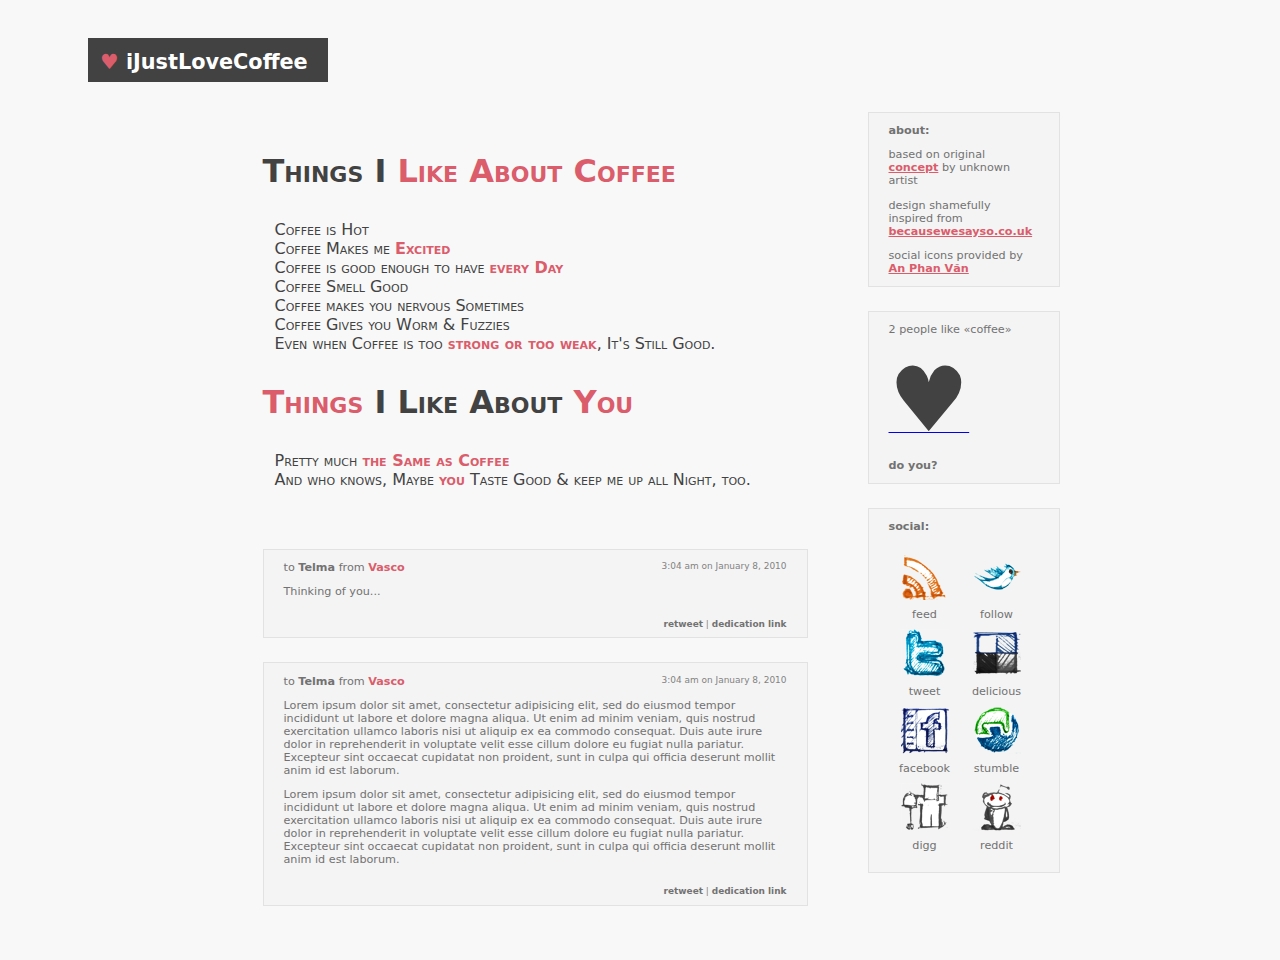
==== index.html @ fd00c3bb "initial design" ====
<!DOCTYPE html PUBLIC "-//W3C//DTD XHTML 1.0 Transitional//EN" "http://www.w3.org/TR/xhtml1/DTD/xhtml1-transitional.dtd">
<html xmlns="http://www.w3.org/1999/xhtml">
<head>
<meta http-equiv="Content-Type" content="text/html; charset=utf-8" />
<title>I love Coffee</title>
<link href="style.css" rel="stylesheet" type="text/css" />
<link rel="icon" href="images/favicon.ico" /> 
</head>
<body>
 <div id="header"><em>♥</em> iJustLoveCoffee</div>
 <div id="wrapper">
  <div id="main">
   <div id="coffee">
    <h1><b>T</b>hings I <em>Like About Coffee</em></h1>
    <ul>
     <li>Coffee is Hot</li>
     <li>Coffee Makes me <em>Excited</em></li>
     <li>Coffee is good enough to have <em>every Day</em></li>
     <li>Coffee Smell Good</li>
     <li>Coffee makes you nervous Sometimes</li>
     <li>Coffee Gives you Worm & Fuzzies</li>
     <li>Even when Coffee is too <em>strong or too weak</em>, It's Still Good.</li>
    </ul>
    <h1><em>Things</em> I Like About <em>You</em></h1>
    <ul>
     <li>Pretty much <em>the Same as Coffee</em></li>
     <li>And who knows, Maybe <em>you</em> Taste Good & keep me up all Night, too.</li>
    </ul>
   </div>
   <div id="wall">
    <div class="dedication box">
     <p>to <span class="to">Telma</span> from <em>Vasco</em> <span class="extra">3:04 am on January 8, 2010</span></p>
     <p>Thinking of you...</p>
     <p class="extra"><a href="#">retweet</a> | <a href="d/1/telma">dedication link</a></p>
     <div class="blank"></div>
    </div>
    <div class="dedication box">
     <p>to <span class="to">Telma</span> from <em>Vasco</em> <span class="extra">3:04 am on January 8, 2010</span></p>
     <p>Lorem ipsum dolor sit amet, consectetur adipisicing elit, sed do eiusmod tempor incididunt ut labore et dolore magna aliqua. Ut enim ad minim veniam, quis nostrud exercitation ullamco laboris nisi ut aliquip ex ea commodo consequat. Duis aute irure dolor in reprehenderit in voluptate velit esse cillum dolore eu fugiat nulla pariatur. Excepteur sint occaecat cupidatat non proident, sunt in culpa qui officia deserunt mollit anim id est laborum.</p>
     <p>Lorem ipsum dolor sit amet, consectetur adipisicing elit, sed do eiusmod tempor incididunt ut labore et dolore magna aliqua. Ut enim ad minim veniam, quis nostrud exercitation ullamco laboris nisi ut aliquip ex ea commodo consequat. Duis aute irure dolor in reprehenderit in voluptate velit esse cillum dolore eu fugiat nulla pariatur. Excepteur sint occaecat cupidatat non proident, sunt in culpa qui officia deserunt mollit anim id est laborum.</p>
     <p class="extra"><a href="#">retweet</a> | <a href="d/2/telma">dedication link</a></p>
     <div class="blank"></div>
    </div>
   </div>
  </div> 
  <div id="sidebar">
   <div id="about" class="box">
    <p><b>about:</b></p>
    <p>based on original <a href="images/drawing.jpg">concept</a> by unknown artist</p>
    <p>design shamefully inspired from <a href="http://becausewesayso.co.uk">becausewesayso.co.uk</a></p>
    <p>social icons provided by <a href="http://sixrevisions.com/freebies/icons/social-sketches-exclusive-free-hand-sketched-icon-set/">An Phan Văn</a></p>
   </div>
   <div id="like" class="box">
    <p>2 people like «coffee»</p>
    <a href="#"><div id="heart"><span>♥<span></div></a>
    <p><b>do you?</b></p>
   </div>
   <div id="social" class="box">
    <p><b>social:</b></p>
    <div class="bookmark"><a href="feed/"><img src="images/rss-48.png" title="tweet this!" /><div>feed</div></a></div>
    <div class="bookmark"><a href="#"><img src="images/twitter-follow-48.png" title="bookmark this!" /><div>follow</div></a></div>
    <div class="bookmark"><a href="http://twitter.com/home?status=i%20really%20love%20coffee%20:)%20http://ijustlove.com"><img src="images/twitter-48.png" title="tweet this!" /><div>tweet</div></a></div>
    <div class="bookmark"><a href="http://del.icio.us/post?url=http://ijustlove.com/&title=I%20Just%20Love"><img src="images/delicious-48.png" title="bookmark this!" /><div>delicious</div></a></div>
    <div class="bookmark"><a href="http://www.facebook.com/sharer.php?u=http://ijustlove.com/&t=I%20Just%20Love"><img src="images/facebook-48.png" title="update status!" /><div>facebook</div></a></div>
    <div class="bookmark"><a href="http://www.stumbleupon.com/submit?url=http://ijustlove.com/"><img src="images/stumbleupon-48.png" title="stumble here!" /><div>stumble</div></a></div>
    <div class="bookmark"><a href="http://digg.com/submit?phase=2&url=http://ijustlove.com/"><img src="images/digg-48.png" title="digg this!" /><div>digg</div></a></div>
    <div class="bookmark"><a href="http://reddit.com/submit?url=http://ijustlove.com/&title=I%20Just%20Love"><img src="images/reddit-48.png" title="submit to reddit!" /><div>reddit</div></a></div>
    <div class="blank" />
 </div>
  </div>
 </div>
<!--<img id="cup" src="images/cup.png" />-->
 
</body>
---- style.css ----
@font-face { font-family: "Starguides"; src: url("fonts/starguides.ttf");}
@font-face { font-family: "Whatever"; src: url("fonts/whatever.ttf");}
@font-face { font-family: "My Turtle"; src: url("fonts/myturtle.ttf");}
@font-face { font-family: "Coffee"; src: url("fonts/coffee.ttf");}
@font-face { font-family: "Earwax Witt"; src: url("fonts/earwaxwit.ttf");}

body{font-family: Georgia, sans; font-size: 1em; color: #424242; /*background-image: url(images/bg.jpg);*/ background-color:#F8F8F8; font-variant: small-caps;}
h1{margin: 30px 0px; clear:both;}
ul{list-style-type: none; padding: 0px; margin: 0 0 0 12px;}
em{color: #DB5C6B; font-style: normal; font-weight: bold;}
a img{border-width: 0px}
.blank{clear:both;}

//#header{margin:30px 0px 30px 80px; padding:12px 20px 8px 44px; float:left; background-color: #424242; background-image:url(images/heart-small.png); background-repeat:no-repeat; background-position: 8px center; color:#FFF; font-weight:bold; font-size: 1.3em; font-variant: normal;}
#header{margin:30px 0px 30px 80px; padding:12px 20px 8px 12px; float:left; background-color: #424242; color:#FFF; font-weight:bold; font-size: 1.3em; font-variant: normal;}


#wrapper{clear:left; margin: 0 auto; width: 755px;}
#main{margin:10px 0px 30px 0px; float:left;}
#coffee{margin-bottom: 60px;}
#wall{width: 545px;}
#wall .dedication{color: #727272; font-variant:normal; font-size: 0.7em; margin-bottom: 24px;}
#wall .dedication .to{font-weight:bold;}
#wall .dedication .extra{float:right; font-size:0.8em; color: #828282;}
#wall .dedication .extra a{text-decoration: none; color: #727272; font-weight:bold;}
#wall .dedication .extra a:hover{text-decoration: underline;}
#wall .dedication em{}
#footer{/*width:72px;*/ padding 12px 12px; margin:70px 0px 30px 80px; clear:both;}
.bookmark{margin: 0 0; float:left;}
.bookmark img{vertical-align: middle;}
.bookmark span{color:#727272 ;font-size: 0.8em; font-variant:normal; font-weight:regular; /*background-color: #424242;*/ padding: 0px 12px; margin: 0 24px 0 4px;}
.bookmark div{text-align:center;}
.bookmark a{text-decoration:none; color: #727272;}
.bookmark a:hover{font-weight:bold;}

#sidebar{width: 150px; margin-left:60px; float:left;}
#sidebar .box{width:150px;}
.box{background-color:#F4F4F4; border: solid 1px #E2E2E2; color: #727272; padding: 0px 20px; font-variant:normal; font-size: 0.7em; margin-bottom:24px;}
#social{padding:0px 20px 20px 20px;}
#social img{margin: 8px 12px;}
#about a{color: #DB5C6B; font-style: normal; font-weight: bold;}
#heart{height: 100px; /*background-image:url(images/heart-empty.png); background-position: center; background-repeat:no-repeat;*/}
#heart:hover{/* background-image:url(images/heart.png)*/}
#heart span{/*display:none;*/}

a #heart:{text-decoration: none;}
#heart span{font-size:90px; color:#424242;}
#heart span:hover{color:#DB5C6B;}
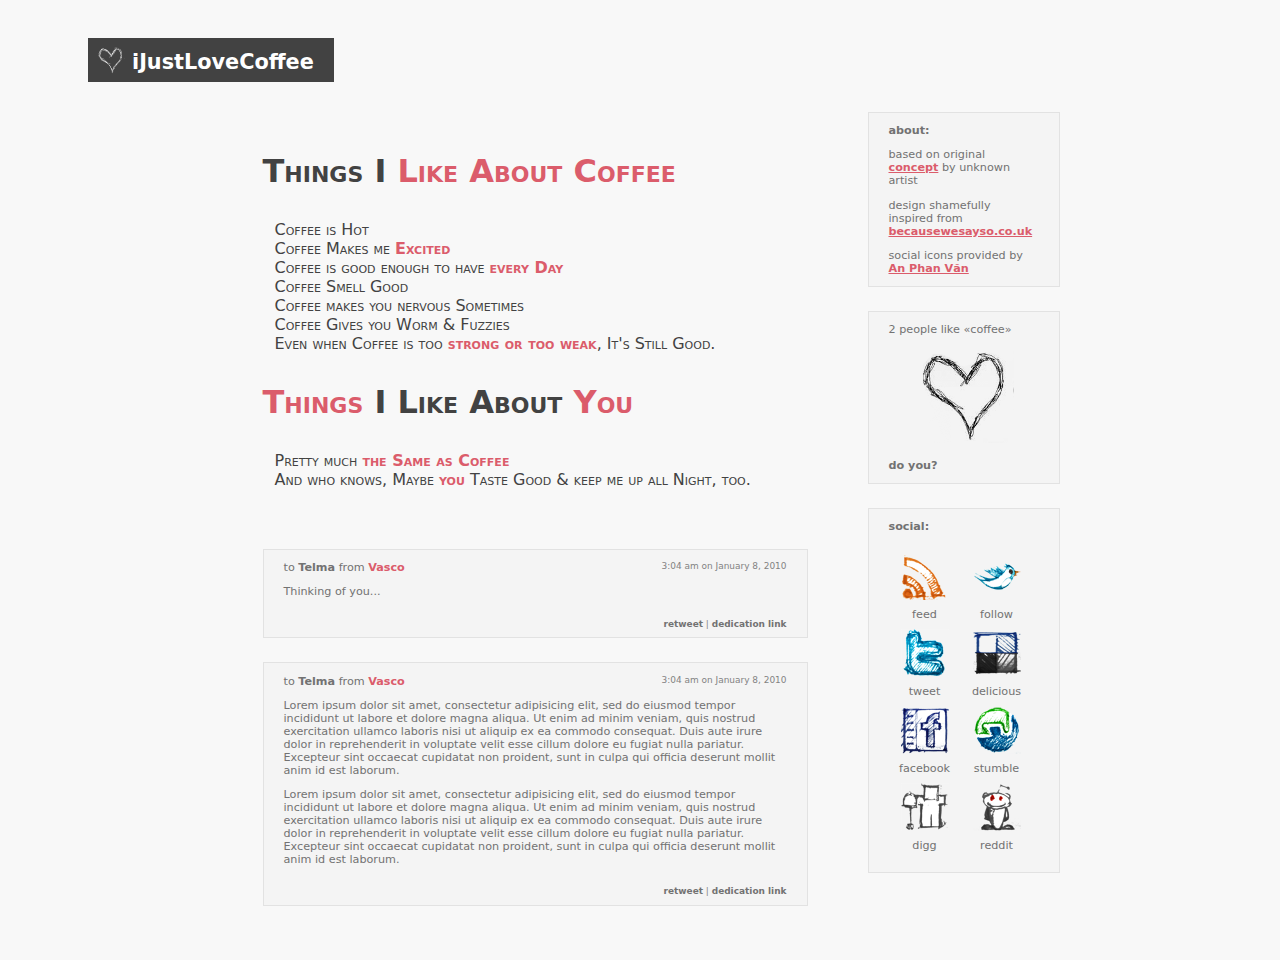
==== commit 0ec67867: "first complete design" ====
--- a/index.html
+++ b/index.html
@@ -7,7 +7,7 @@
 <link rel="icon" href="images/favicon.ico" /> 
 </head>
 <body>
- <div id="header"><em>♥</em> iJustLoveCoffee</div>
+ <div id="header">iJustLoveCoffee</div>
  <div id="wrapper">
   <div id="main">
    <div id="coffee">
--- a/style.css
+++ b/style.css
@@ -11,8 +11,8 @@
 a img{border-width: 0px}
 .blank{clear:both;}
 
-//#header{margin:30px 0px 30px 80px; padding:12px 20px 8px 44px; float:left; background-color: #424242; background-image:url(images/heart-small.png); background-repeat:no-repeat; background-position: 8px center; color:#FFF; font-weight:bold; font-size: 1.3em; font-variant: normal;}
-#header{margin:30px 0px 30px 80px; padding:12px 20px 8px 12px; float:left; background-color: #424242; color:#FFF; font-weight:bold; font-size: 1.3em; font-variant: normal;}
+#header{margin:30px 0px 30px 80px; padding:12px 20px 8px 44px; float:left; background-color: #424242; background-image:url(images/heart-small.png); background-repeat:no-repeat; background-position: 8px center; color:#FFF; font-weight:bold; font-size: 1.3em; font-variant: normal;}
+//#header{margin:30px 0px 30px 80px; padding:12px 20px 8px 12px; float:left; background-color: #424242; color:#FFF; font-weight:bold; font-size: 1.3em; font-variant: normal;}
 
 
 #wrapper{clear:left; margin: 0 auto; width: 755px;}
@@ -39,9 +39,9 @@
 #social{padding:0px 20px 20px 20px;}
 #social img{margin: 8px 12px;}
 #about a{color: #DB5C6B; font-style: normal; font-weight: bold;}
-#heart{height: 100px; /*background-image:url(images/heart-empty.png); background-position: center; background-repeat:no-repeat;*/}
-#heart:hover{/* background-image:url(images/heart.png)*/}
-#heart span{/*display:none;*/}
+#heart{height: 100px; background-image:url(images/heart-empty.png); background-position: center; background-repeat:no-repeat;}
+#heart:hover{background-image:url(images/heart.png)}
+#heart span{display:none;}
 
 a #heart:{text-decoration: none;}
 #heart span{font-size:90px; color:#424242;}
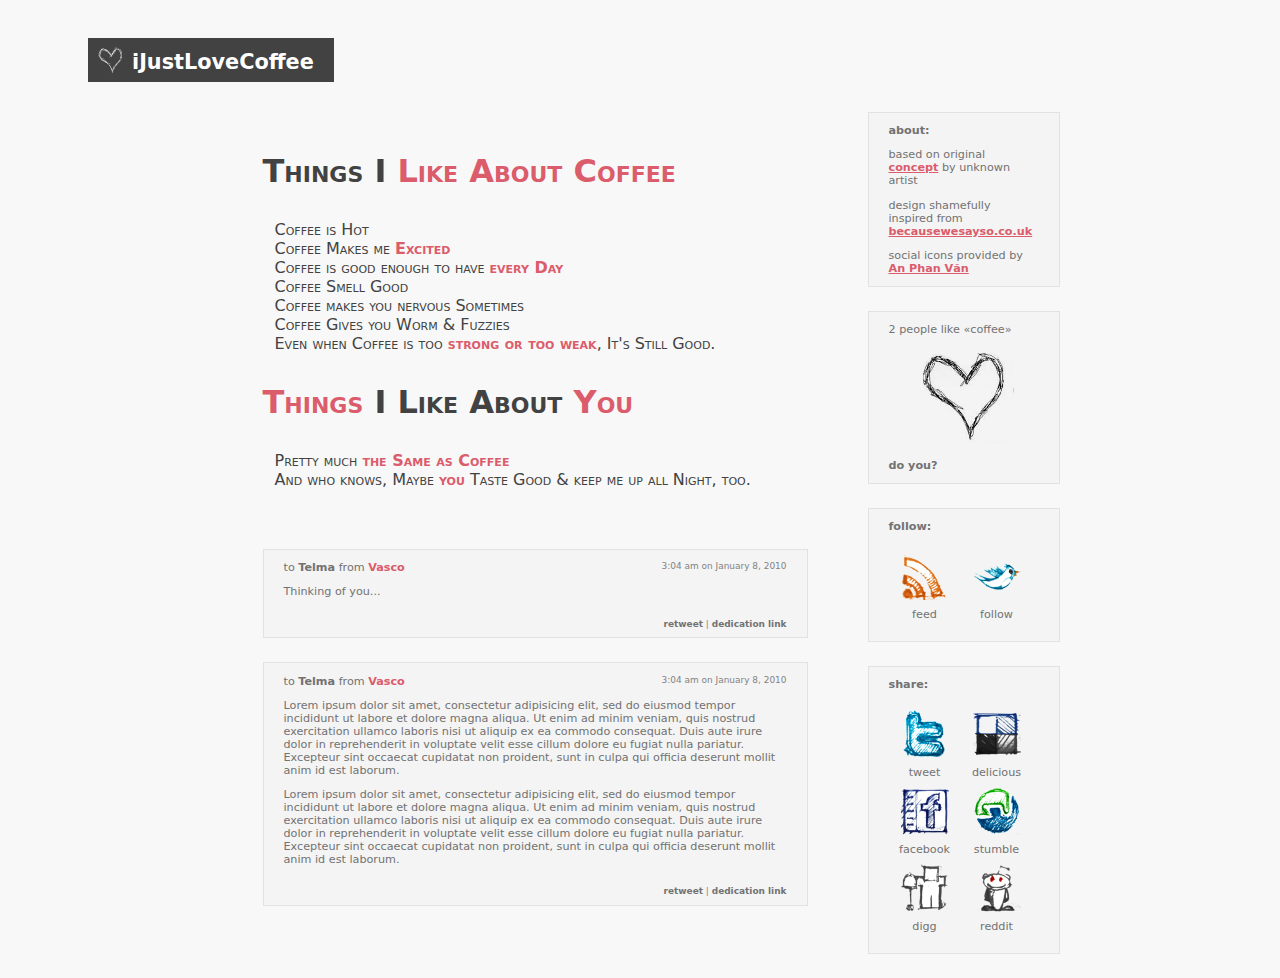
==== commit caab1584: "early dispatcher" ====
--- a/index.html
+++ b/index.html
@@ -55,20 +55,22 @@
     <a href="#"><div id="heart"><span>♥<span></div></a>
     <p><b>do you?</b></p>
    </div>
-   <div id="social" class="box">
-    <p><b>social:</b></p>
+   <div id="follow" class="box social">
+    <p><b>follow:</b></p>
     <div class="bookmark"><a href="feed/"><img src="images/rss-48.png" title="tweet this!" /><div>feed</div></a></div>
     <div class="bookmark"><a href="#"><img src="images/twitter-follow-48.png" title="bookmark this!" /><div>follow</div></a></div>
+    <div class="blank"></div>
+   </div>
+   <div id="share" class="box social">
+    <p><b>share:</b></p>
     <div class="bookmark"><a href="http://twitter.com/home?status=i%20really%20love%20coffee%20:)%20http://ijustlove.com"><img src="images/twitter-48.png" title="tweet this!" /><div>tweet</div></a></div>
     <div class="bookmark"><a href="http://del.icio.us/post?url=http://ijustlove.com/&title=I%20Just%20Love"><img src="images/delicious-48.png" title="bookmark this!" /><div>delicious</div></a></div>
     <div class="bookmark"><a href="http://www.facebook.com/sharer.php?u=http://ijustlove.com/&t=I%20Just%20Love"><img src="images/facebook-48.png" title="update status!" /><div>facebook</div></a></div>
     <div class="bookmark"><a href="http://www.stumbleupon.com/submit?url=http://ijustlove.com/"><img src="images/stumbleupon-48.png" title="stumble here!" /><div>stumble</div></a></div>
     <div class="bookmark"><a href="http://digg.com/submit?phase=2&url=http://ijustlove.com/"><img src="images/digg-48.png" title="digg this!" /><div>digg</div></a></div>
     <div class="bookmark"><a href="http://reddit.com/submit?url=http://ijustlove.com/&title=I%20Just%20Love"><img src="images/reddit-48.png" title="submit to reddit!" /><div>reddit</div></a></div>
-    <div class="blank" />
- </div>
+    <div class="blank"></div>
+   </div>
   </div>
  </div>
-<!--<img id="cup" src="images/cup.png" />-->
- 
 </body>
--- a/style.css
+++ b/style.css
@@ -36,8 +36,8 @@
 #sidebar{width: 150px; margin-left:60px; float:left;}
 #sidebar .box{width:150px;}
 .box{background-color:#F4F4F4; border: solid 1px #E2E2E2; color: #727272; padding: 0px 20px; font-variant:normal; font-size: 0.7em; margin-bottom:24px;}
-#social{padding:0px 20px 20px 20px;}
-#social img{margin: 8px 12px;}
+.social{padding:0px 20px 20px 20px;}
+.social img{margin: 8px 12px;}
 #about a{color: #DB5C6B; font-style: normal; font-weight: bold;}
 #heart{height: 100px; background-image:url(images/heart-empty.png); background-position: center; background-repeat:no-repeat;}
 #heart:hover{background-image:url(images/heart.png)}
